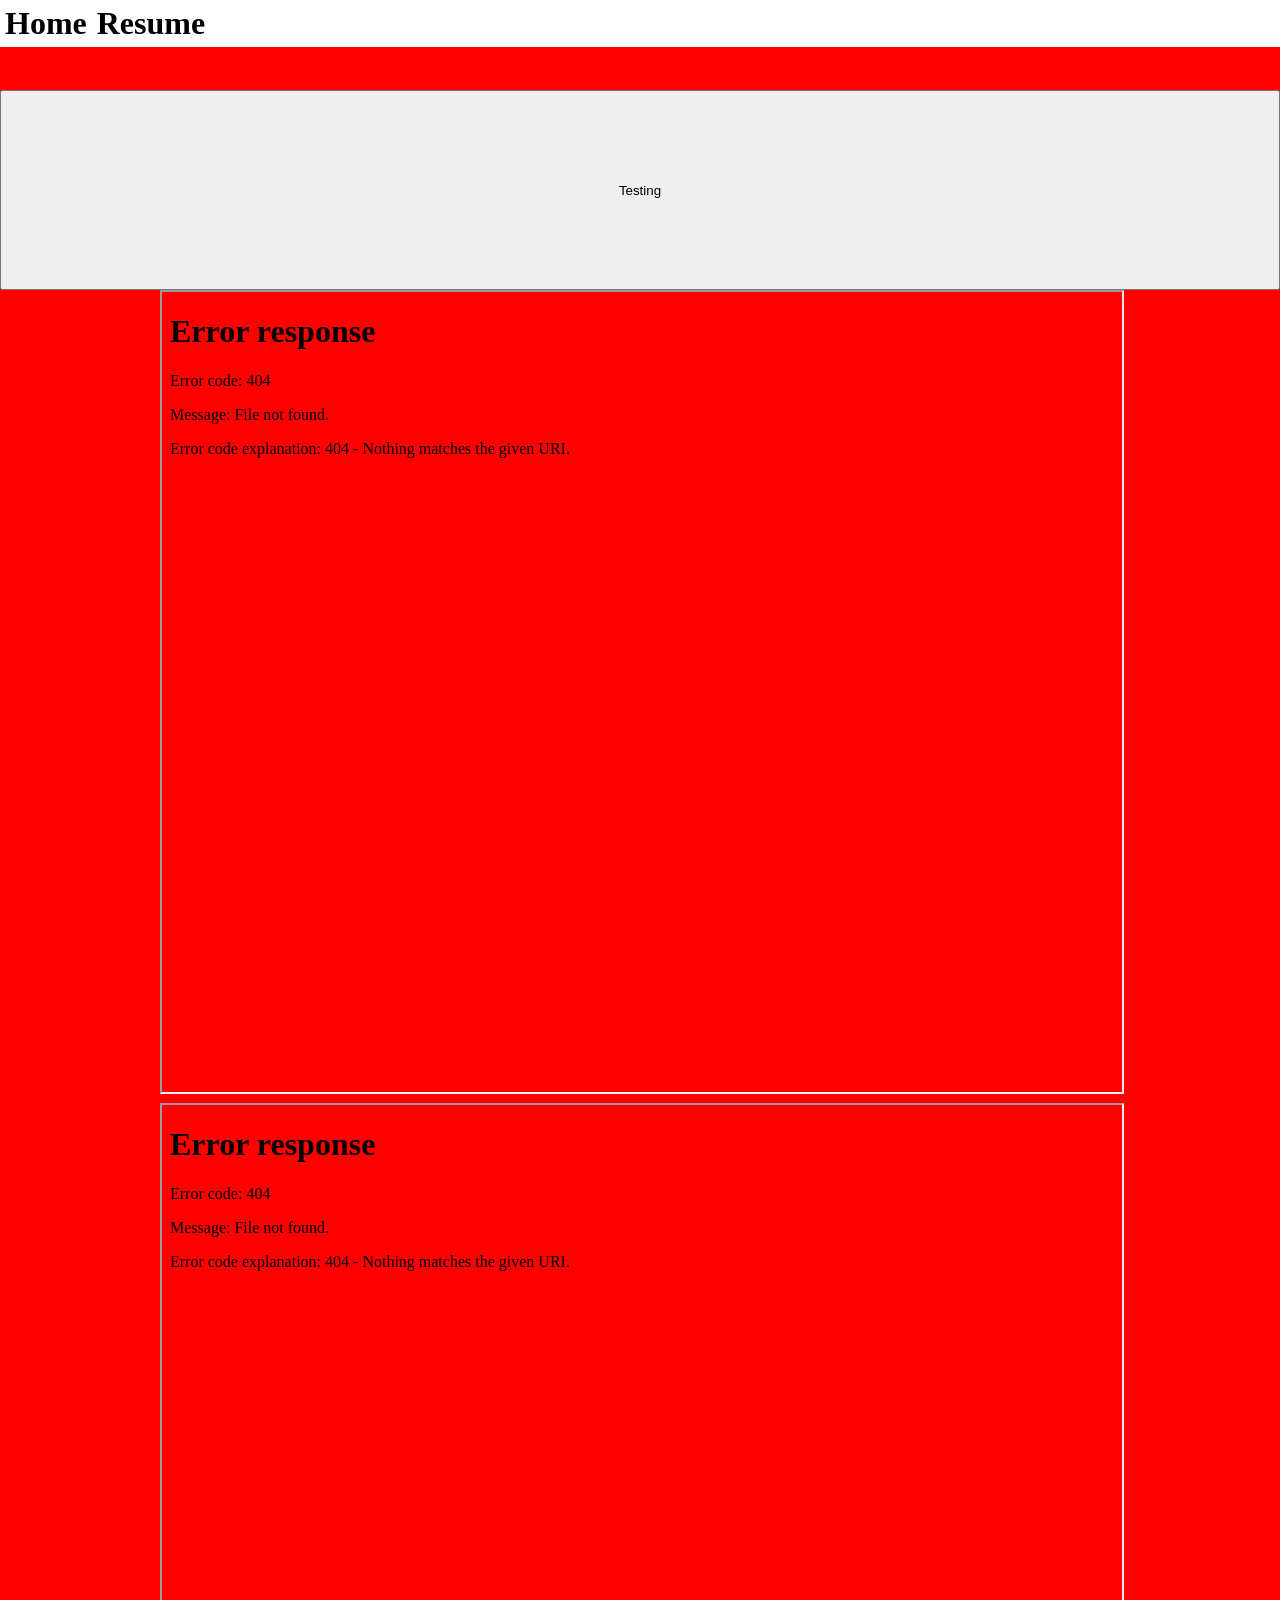
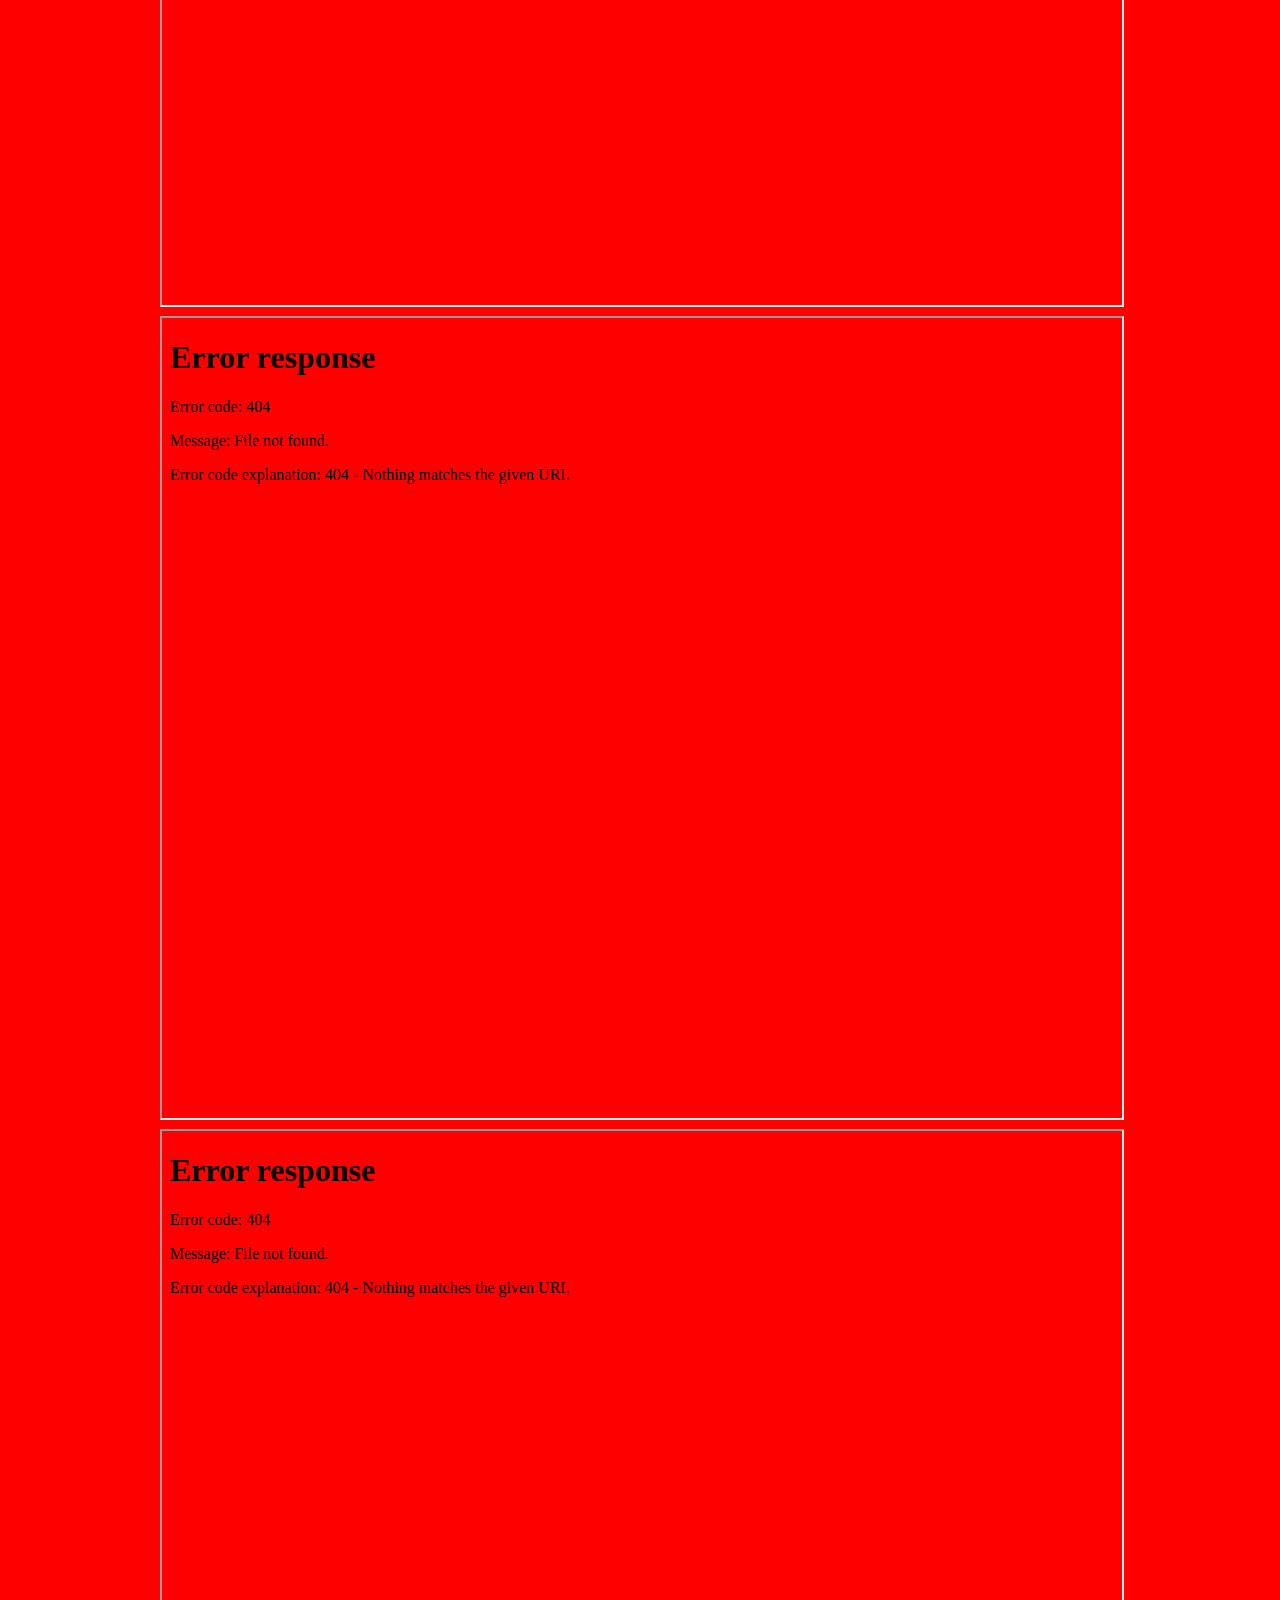
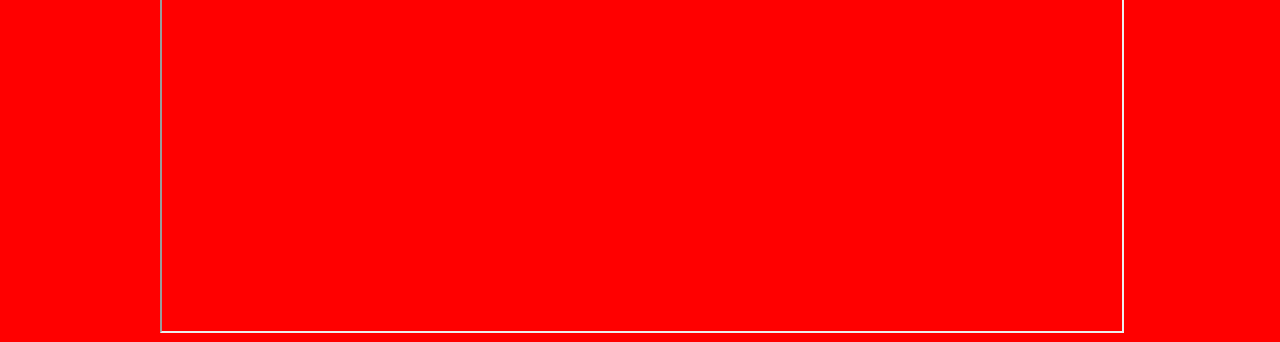
==== certifications.html @ efb2ef9a "Updating more adding cert page and starting js" ====
<html>
<head>
    <title>Bobby's Portfolio</title>
    <link rel="stylesheet" href="main.css">
</head>
<body>
    <div class="Nav-Main">
        <a href="index.html">Home</a>
        <a href="resume.html">Resume</a>
    </div>
    <div class="Home-Body">
        <button onclick="testFunction()" id="button1">Testing</button>
        <iframe id="compThinking" src="Images\Computational Thinking CERT.pdf" width="100%" height="500px">
            <p>This browser does not support PDFs. Please download it: <a href="yourfile.pdf">Download PDF</a></p>
        </iframe>
        <iframe id="dataAnalytics" src="Images\Data Analytics CERT.pdf" width="100%" height="500px">
            <p>This browser does not support PDFs. Please download it: <a href="yourfile.pdf">Download PDF</a></p>
        </iframe>
        <iframe id="databases" src="Images\Databases CERT.pdf" width="100%" height="500px">
            <p>This browser does not support PDFs. Please download it: <a href="yourfile.pdf">Download PDF</a></p>
        </iframe>
        <iframe id="htmlCSS" src="Images\HTML and CSS CERT.pdf" width="100%" height="500px">
            <p>This browser does not support PDFs. Please download it: <a href="yourfile.pdf">Download PDF</a></p>
        </iframe>
    </div>
    <script src="main.js"></script>
</body>
</html>
---- main.css ----
body {
    background-color: black;
    margin:0px;
}

.Nav-Main {
    position: fixed;
    width:100%;
    height:auto;
    background-color: white;
    display:flex;
}

.Nav-Main a {
    font-size:xx-large;
    font-weight: bold;
    color:black;
    text-decoration: none;
    padding: 5px;
}

.Home-Body {
    display:inline-block;
    padding-top: 10vh;
    background-color:red;
    width:100%;
    
}
.Home-Body iframe {
    width: 75%;
    height: 90vh;
    margin-left: 12.5%;
    margin-bottom: 1vh;
    min-height: fit-content;
    max-height: 800px;
}
button {
    width:100%;
    height: 200px;
}
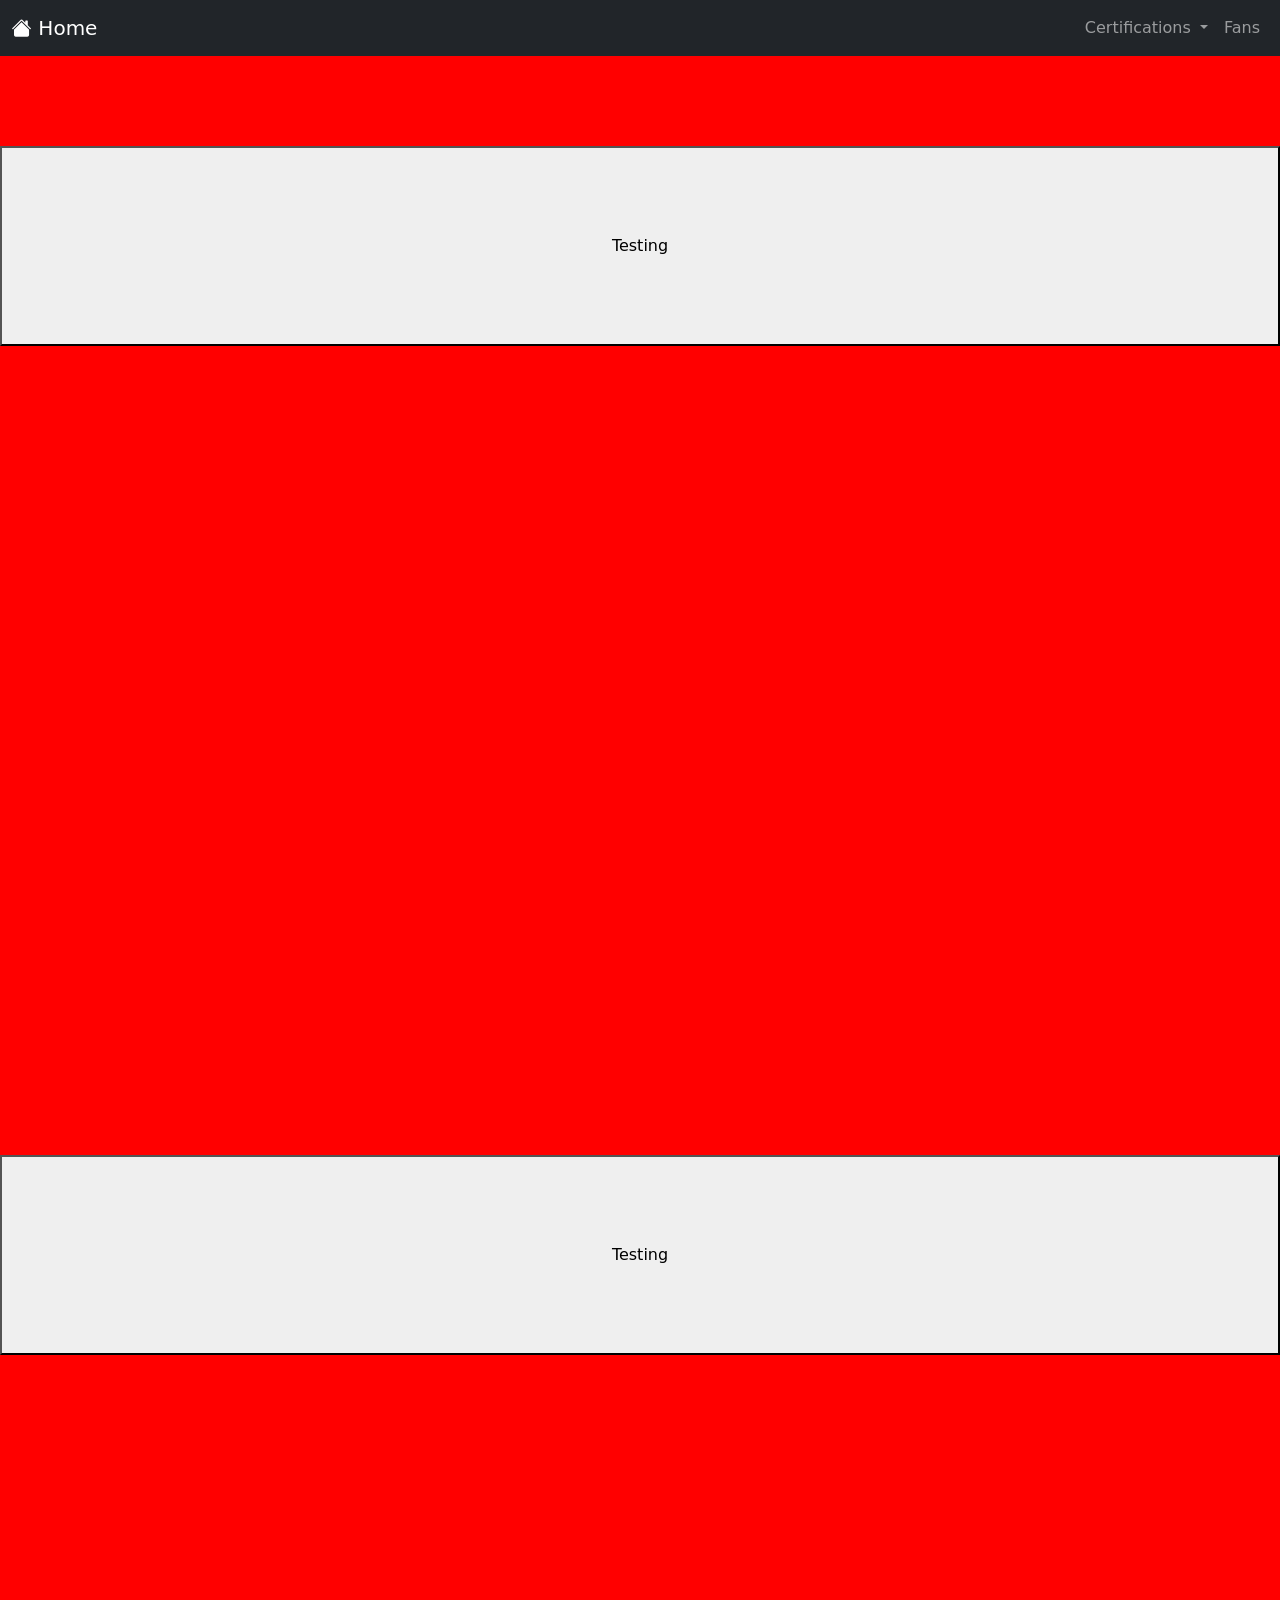
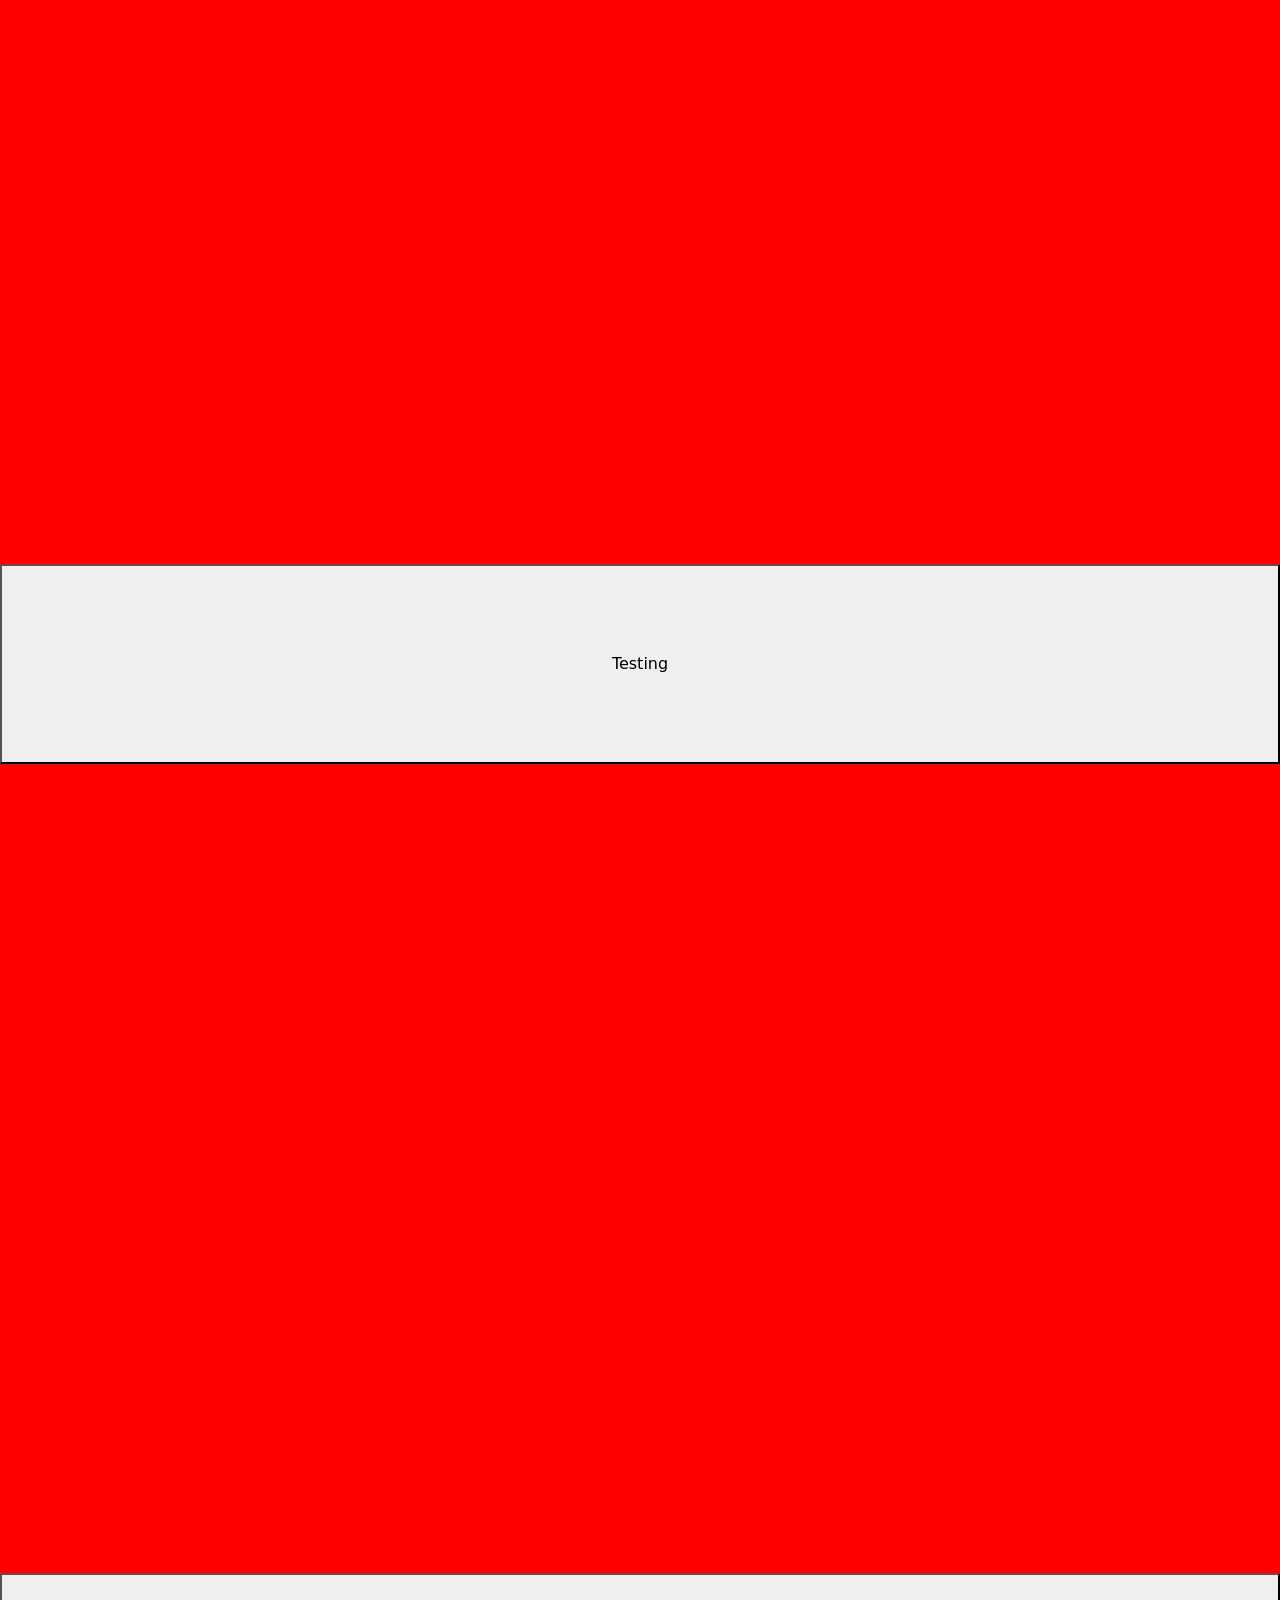
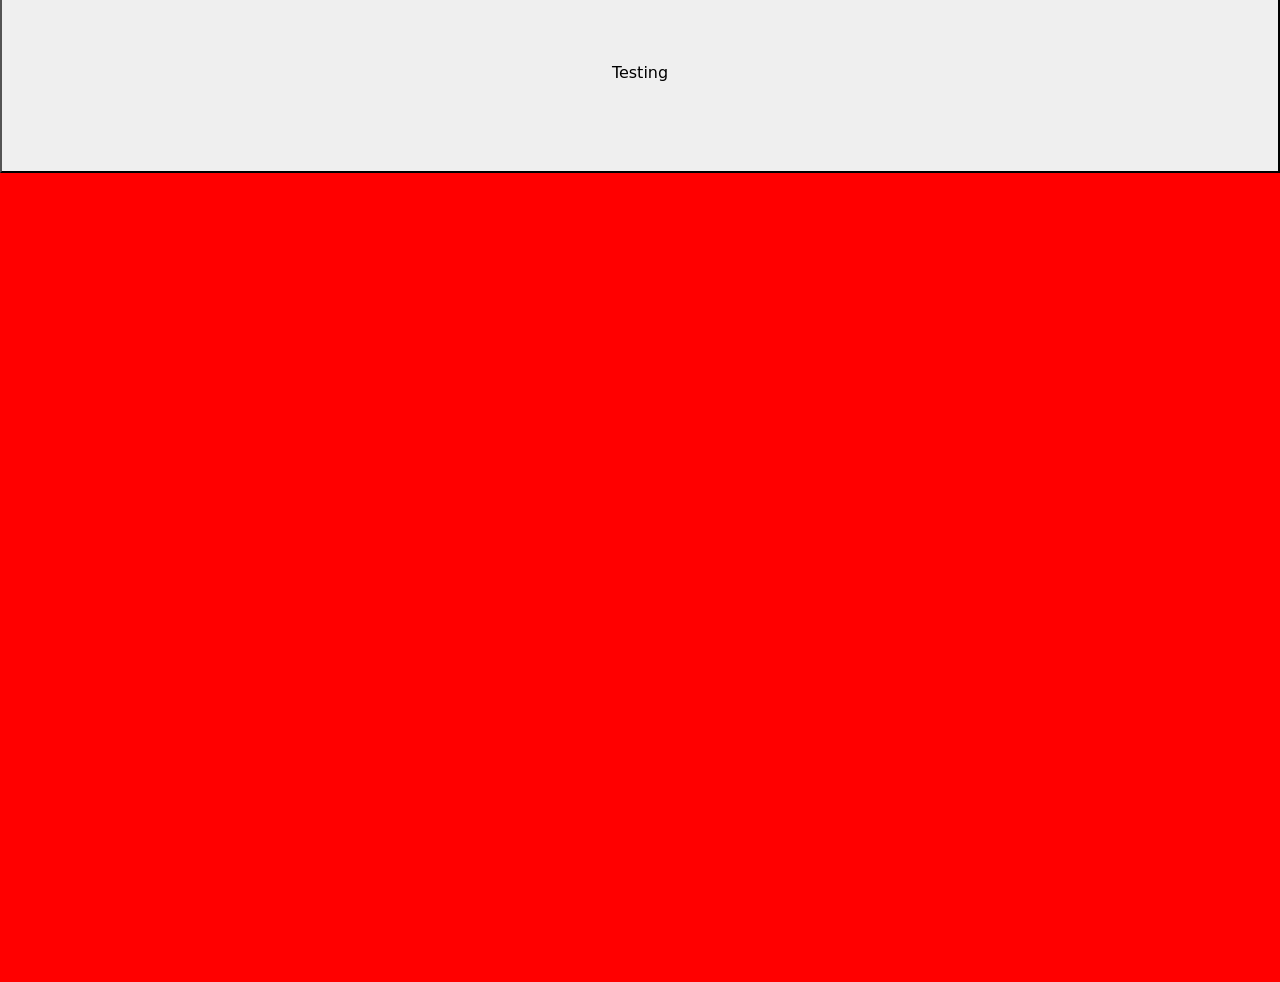
==== commit 7028f788: "The Certification pdfs were not working, changing path in an attempt to fix" ====
--- a/certifications.html
+++ b/certifications.html
@@ -1,27 +1,68 @@
 <html>
 <head>
+    <meta charset="utf-8">
+    <meta http-equiv="X-UA-Compatible" content="IE=edge">
+    <meta name="viewport" content="width=device-width, initial-scale=1">
+
+    <!-- Bootstrap CSS -->
+    <link href="https://cdn.jsdelivr.net/npm/bootstrap@5.1.3/dist/css/bootstrap.min.css" rel="stylesheet" integrity="sha384-1BmE4kWBq78iYhFldvKuhfTAU6auU8tT94WrHftjDbrCEXSU1oBoqyl2QvZ6jIW3" crossorigin="anonymous">
+    <link rel="stylesheet" href="https://cdn.jsdelivr.net/npm/bootstrap-icons@1.9.1/font/bootstrap-icons.css">
+
+    <!-- Bootstrap JavaScript -->
+    <script src="https://cdn.jsdelivr.net/npm/bootstrap@5.1.3/dist/js/bootstrap.bundle.min.js" integrity="sha384-ka7Sk0Gln4gmtz2MlQnikT1wXgYsOg+OMhuP+IlRH9sENBO0LRn5q+8nbTov4+1p" crossorigin="anonymous"></script>
+    
+
     <title>Bobby's Portfolio</title>
     <link rel="stylesheet" href="main.css">
 </head>
 <body>
-    <div class="Nav-Main">
-        <a href="index.html">Home</a>
-        <a href="resume.html">Resume</a>
-    </div>
+    <nav class="navbar sticky-top navbar-expand navbar-dark bg-dark">
+        <div class="container-fluid">
+            <a class="navbar-brand" href="index.html">
+                <i class="bi bi-house-fill"></i>
+                Home
+            </a>
+            <ul class="navbar-nav"> 
+                <li class="nav-item dropdown">
+                    <a class="nav-link dropdown-toggle" href="#" id="property-type-links" role="button" data-bs-toggle="dropdown">
+                        Certifications
+                    </a>
+                    <ul class="dropdown-menu dropdown-menu-dark">
+                        <li><a class="dropdown-item" href="certifications.html#compThinking">Computational Thinking</a></li>
+                        <li><a class="dropdown-item" href="certifications.html#dataAnalytics">Data Analytics</a></li>
+                        <li><a class="dropdown-item" href="certifications.html#databases">Databases </a></li>
+                        <li><a class="dropdown-item" href="certifications.html#htmlCSS">HTML and CSS</a></li>
+                    </ul>
+                </li>
+                <li class="nav-item">
+                    <a class="nav-link" href="fans.html">Fans</a>
+                </li>
+            </ul>
+        </div>
+    </nav>
     <div class="Home-Body">
-        <button onclick="testFunction()" id="button1">Testing</button>
-        <iframe id="compThinking" src="Images\Computational Thinking CERT.pdf" width="100%" height="500px">
-            <p>This browser does not support PDFs. Please download it: <a href="yourfile.pdf">Download PDF</a></p>
+        <div class="">
+            <button onclick="toggleVisibleIFrame('compThinking')" id="button1">Testing</button>
+            <iframe id="compThinking" src="images/Computational Thinking CERT.pdf" width="100%" height="500px">
+                <p>This browser does not support PDFs. Please download it: <a href="images/Computational Thinking CERT.pdf">Download PDF</a></p>
+            </iframe>
+        </div>
+
+        <button onclick="toggleVisibleIFrame('dataAnalytics')" id="button1">Testing</button>
+        <iframe id="dataAnalytics" src="images/Data Analytics CERT.pdf" width="100%" height="500px">
+            <p>This browser does not support PDFs. Please download it: <a href="images/Data Analytics CERT.pdf">Download PDF</a></p>
         </iframe>
-        <iframe id="dataAnalytics" src="Images\Data Analytics CERT.pdf" width="100%" height="500px">
-            <p>This browser does not support PDFs. Please download it: <a href="yourfile.pdf">Download PDF</a></p>
+
+        <button onclick="toggleVisibleIFrame('databases')" id="button1">Testing</button>
+        <iframe id="databases" src="images/Databases CERT.pdf" width="100%" height="500px">
+            <p>This browser does not support PDFs. Please download it: <a href="images/Databases CERT.pdf">Download PDF</a></p>
         </iframe>
-        <iframe id="databases" src="Images\Databases CERT.pdf" width="100%" height="500px">
-            <p>This browser does not support PDFs. Please download it: <a href="yourfile.pdf">Download PDF</a></p>
+
+        <button onclick="toggleVisibleIFrame('htmlCSS')" id="button1">Testing</button>
+        <iframe id="htmlCSS" src="images/Computational Thinking CERT.pdf" width="100%" height="500px">
+            <p>This browser does not support PDFs. Please download it: <a href="images/HTML and CSS CERT.pdf">Download PDF</a></p>
         </iframe>
-        <iframe id="htmlCSS" src="Images\HTML and CSS CERT.pdf" width="100%" height="500px">
-            <p>This browser does not support PDFs. Please download it: <a href="yourfile.pdf">Download PDF</a></p>
-        </iframe>
+        
     </div>
     <script src="main.js"></script>
 </body>
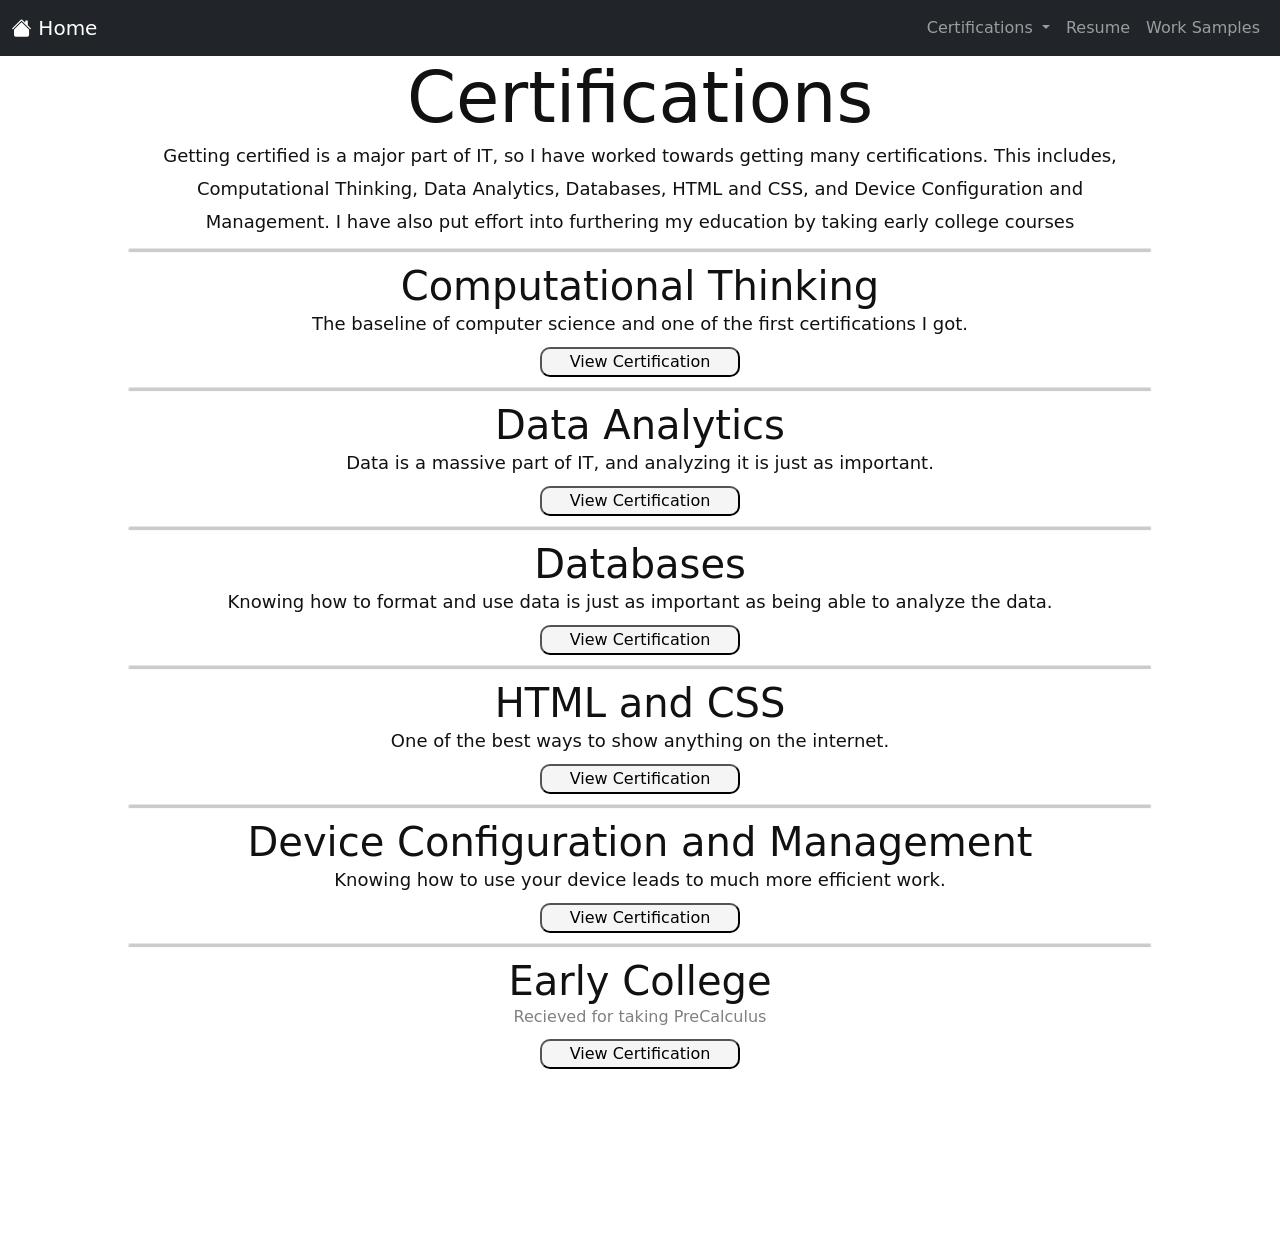
==== commit 2d9f7cdf: "no time" ====
--- a/certifications.html
+++ b/certifications.html
@@ -32,36 +32,111 @@
                         <li><a class="dropdown-item" href="certifications.html#dataAnalytics">Data Analytics</a></li>
                         <li><a class="dropdown-item" href="certifications.html#databases">Databases </a></li>
                         <li><a class="dropdown-item" href="certifications.html#htmlCSS">HTML and CSS</a></li>
+                        <li><a class="dropdown-item" href="certifications.html#deviceConfig">Device Config...</a></li>
+                        <li><a class="dropdown-item" href="certifications.html#earlyCollege">Early College</a></li>
                     </ul>
                 </li>
                 <li class="nav-item">
-                    <a class="nav-link" href="fans.html">Fans</a>
+                    <a class="nav-link" href="resume.html">Resume</a>
+                </li>
+                <li class="nav-item">
+                    <a class="nav-link" href="workSamples.html">Work Samples</a>
                 </li>
             </ul>
         </div>
     </nav>
+    
     <div class="Home-Body">
-        <div class="">
-            <button onclick="toggleVisibleIFrame('compThinking')" id="button1">Testing</button>
-            <iframe id="compThinking" src="images/Computational Thinking CERT.pdf" width="100%" height="500px">
-                <p>This browser does not support PDFs. Please download it: <a href="images/Computational Thinking CERT.pdf">Download PDF</a></p>
-            </iframe>
+        <div class="titleDiv" style="margin-bottom: 1vh;">
+            <h1>Certifications</h1>
+            <p>
+                Getting certified is a major part of IT, so I have worked towards getting many certifications. 
+                This includes, Computational Thinking, Data Analytics, Databases, HTML and CSS, and Device Configuration and Management. 
+                I have also put effort into furthering my education by taking early college courses
+            </p>
+        </div> 
+
+        <hr>
+
+        <h1>Computational Thinking</h1>
+        <p>The baseline of computer science and one of the first certifications I got.</p>
+
+        <button onclick="toggleVisibleIFrame('compThinking')" id="button1">View Certification</button>
+        <div class="container-fluid" style="padding:0px;">
+        <object id="compThinking" data="document.pdf" type="application/pdf" style="display:none;">
+            <embed src="images\Computational Thinking CERT.pdf#toolbar=0&navpanes=0&scrollbar=0" width="425" height="425" />
+        </object>
         </div>
+        
 
-        <button onclick="toggleVisibleIFrame('dataAnalytics')" id="button1">Testing</button>
-        <iframe id="dataAnalytics" src="images/Data Analytics CERT.pdf" width="100%" height="500px">
-            <p>This browser does not support PDFs. Please download it: <a href="images/Data Analytics CERT.pdf">Download PDF</a></p>
-        </iframe>
+        
+        <hr>
 
-        <button onclick="toggleVisibleIFrame('databases')" id="button1">Testing</button>
-        <iframe id="databases" src="images/Databases CERT.pdf" width="100%" height="500px">
-            <p>This browser does not support PDFs. Please download it: <a href="images/Databases CERT.pdf">Download PDF</a></p>
-        </iframe>
+        <h1>Data Analytics</h1>
+        <p>Data is a massive part of IT, and analyzing it is just as important.</p>
 
-        <button onclick="toggleVisibleIFrame('htmlCSS')" id="button1">Testing</button>
-        <iframe id="htmlCSS" src="images/Computational Thinking CERT.pdf" width="100%" height="500px">
-            <p>This browser does not support PDFs. Please download it: <a href="images/HTML and CSS CERT.pdf">Download PDF</a></p>
-        </iframe>
+        <button onclick="toggleVisibleIFrame('dataAnalytics')" id="button1">View Certification</button>
+        <div class="container-fluid" style="padding:0px;">
+        <object id="dataAnalytics" data="document.pdf" type="application/pdf">
+            <embed src="images\Data Analytics CERT.pdf#toolbar=0&navpanes=0&scrollbar=0" width="425" height="425" />
+        </object>
+        </div>
+        
+
+         
+        <hr>
+
+        <h1>Databases</h1>
+        <p>Knowing how to format and use data is just as important as being able to analyze the data.</p>
+
+        <button onclick="toggleVisibleIFrame('databases')" id="button1">View Certification</button>
+        <div class="container-fluid" style="padding:0px;">
+        <object id="databases" data="document.pdf" type="application/pdf">
+            <embed src="images\Databases CERT.pdf#toolbar=0&navpanes=0&scrollbar=0" width="425" height="425" />
+        </object>
+        </div>
+        
+ 
+        
+        <hr>
+
+        <h1>HTML and CSS</h1>
+        <p>One of the best ways to show anything on the internet.</p>
+
+        <button onclick="toggleVisibleIFrame('htmlCSS')" id="button1">View Certification</button>
+        <div class="container-fluid" style="padding:0px;">
+        <object id="htmlCSS" data="document.pdf" type="application/pdf">
+            <embed src="images\HTML and CSS CERT.pdf#toolbar=0&navpanes=0&scrollbar=0" width="425" height="425" />
+        </object>
+        </div>
+        
+
+        
+        <hr>
+
+        <h1>Device Configuration and Management</h1>
+        <p>Knowing how to use your device leads to much more efficient work.</p>
+
+        <button onclick="toggleVisibleIFrame('deviceConfig')" id="button1">View Certification</button>
+        <div class="container-fluid" style="padding:0px;">
+        <object id="deviceConfig" data="document.pdf" type="application/pdf">
+            <embed src="images\Device Configuration and Management CERT.pdf#toolbar=0&navpanes=0&scrollbar=0" width="425" height="425" />
+        </object>
+        </div>
+        
+
+        <hr>
+
+        <h1>Early College</h1>
+        <p style="color:gray; font-size:16px;">Recieved for taking PreCalculus</p>
+
+        <button onclick="toggleVisibleIFrame('earlyCollege')" id="button1">View Certification</button>
+        <div class="container-fluid" style="padding:0px;">
+        <object id="earlyCollege" data="document.pdf" type="application/pdf">
+            <embed src="images\Early College CERT.pdf#toolbar=0&navpanes=0&scrollbar=0" width="425" height="425" />
+        </object>
+        </div>
+        
         
     </div>
     <script src="main.js"></script>
--- a/main.css
+++ b/main.css
@@ -1,7 +1,5 @@
-
-
 body {
-    background-color: black;
+    background-color: rgb(255, 255, 255);
     margin:0px;
 }
 
@@ -21,22 +19,183 @@
     padding: 5px;
 }
 
+button {
+    display:flex;
+    justify-content: center;
+    width:200px;
+    height: 50px;
+    margin:10px auto;
+}
+
+.selected {
+    background-color: darkgray;
+}
+
+.titleDiv h1 {
+    font-size: calc(32px + 3vw);
+    text-align: center;
+}
+.titleDiv p{
+    font-size: calc(16px + 1vw);
+    line-height: calc(20px + 1vw);
+    text-align: center;
+}
+
+#Index-header {
+    display:flex;
+    align-items: center;
+    justify-content: center;
+    height:800px; 
+    width:100%; 
+    background-image:linear-gradient(to bottom, #766, #615243, #615243, #615243, #615243, #000);
+    h1 {
+        font-size: calc(1rem + 4vw + 4vh);
+    }
+}
+.Index-Body {
+    display:flex;
+    flex-direction: column;
+    align-items: center;
+    text-align:center;
+    padding:10px;
+}   
+
+.Index-Body p {
+    font-size: 20px;
+}
+
 .Home-Body {
     display:inline-block;
-    padding-top: 10vh;
-    background-color:red;
-    width:100%;
+    background-color:white;
+    width:100%;
+    min-height: 1200px;
+}
+
+.Home-Body object {
+    width: 75%;
+    height:57vw; 
+
+    max-width: 1060px;
+    max-height:806px;
+
+    margin: 0 auto;
+    margin-bottom: 1vh;
+
+    object-fit:scale-down;
+
+    display:none;
+}
+
+.Home-Body object embed {
+    width:100%;
+    height:100%;
+}
+
+.Home-Body button {
+    background-color: whitesmoke;
+    font-weight: 400;
+    height: fit-content;
+    border-radius: 10px;
+}
+
+.Home-Body h1, .Home-Body p {
+    width:fit-content;
+    margin:auto;
+    color:#111;
+    text-align: center;
+}
+
+.Home-Body p {
+    font-size: large;
+    font-weight: 500;
+    max-width: 75%;
+    text-align: center;
+}
+.Home-Body hr {
+    width: 80%;
+    margin:auto;
+    height: 5px;
+    margin-top: 1vb;
+    margin-bottom: 1vb;
+    border-style:inset;
+    border-radius: 10px;
+    border-width: 1px;
+    background-color:#333;
     
 }
-.Home-Body iframe {
-    width: 75%;
-    height: 90vh;
-    margin-left: 12.5%;
+
+
+.Resume-Body {
+    display: inline-block;
+    background-color:white;
+    width:100%;
+    min-height: 20vh;
+}
+#resumePDF {
+    width:min-content;
+
+    margin: 0 auto;
     margin-bottom: 1vh;
-    min-height: fit-content;
-    max-height: 800px;
-}
-button {
-    width:100%;
-    height: 200px;
-}+}
+
+#resumePDF object {
+    object-fit:fill;
+    background-size: contain;
+}
+
+#resumePDF object embed {
+    width:72vw;
+    height:96vw;
+    max-width: 825px;
+    max-height: 1065px;
+}
+
+.Resume-Body h1, .Home-Body p {
+    width:fit-content;
+    margin:auto;
+    color:#111;
+    text-align: center;
+}
+
+.Resume-Body p {
+    font-size: large;
+    font-weight: 500;
+    max-width: 75%;
+    text-align: center;
+}
+
+
+#workSamplesDiv {
+    height:100%;
+    display:grid;
+    grid-template-columns: 1fr 1fr;
+    grid-template-rows: 1fr 1fr;
+    place-items: center;
+    gap:25px;
+    margin:10px;
+}
+
+@media only screen and (max-width:1250px) {
+    #workSamplesDiv {
+        grid-template-columns: 1fr;
+        grid-template-rows: 1fr 1fr 1fr 1fr;
+    }
+}
+.workSample {
+    display: flex;
+    flex-direction: column;
+    align-items: center;
+    text-align: center;
+    background-color: #aab;
+    width:100%;
+    height:100%;
+    padding:10px;
+    border-radius: 15px;
+}
+.workSample img, 
+.workSample video, 
+.workSample iframe, 
+.workSample object {
+    max-width: 100%;
+    margin: auto 0;
+}
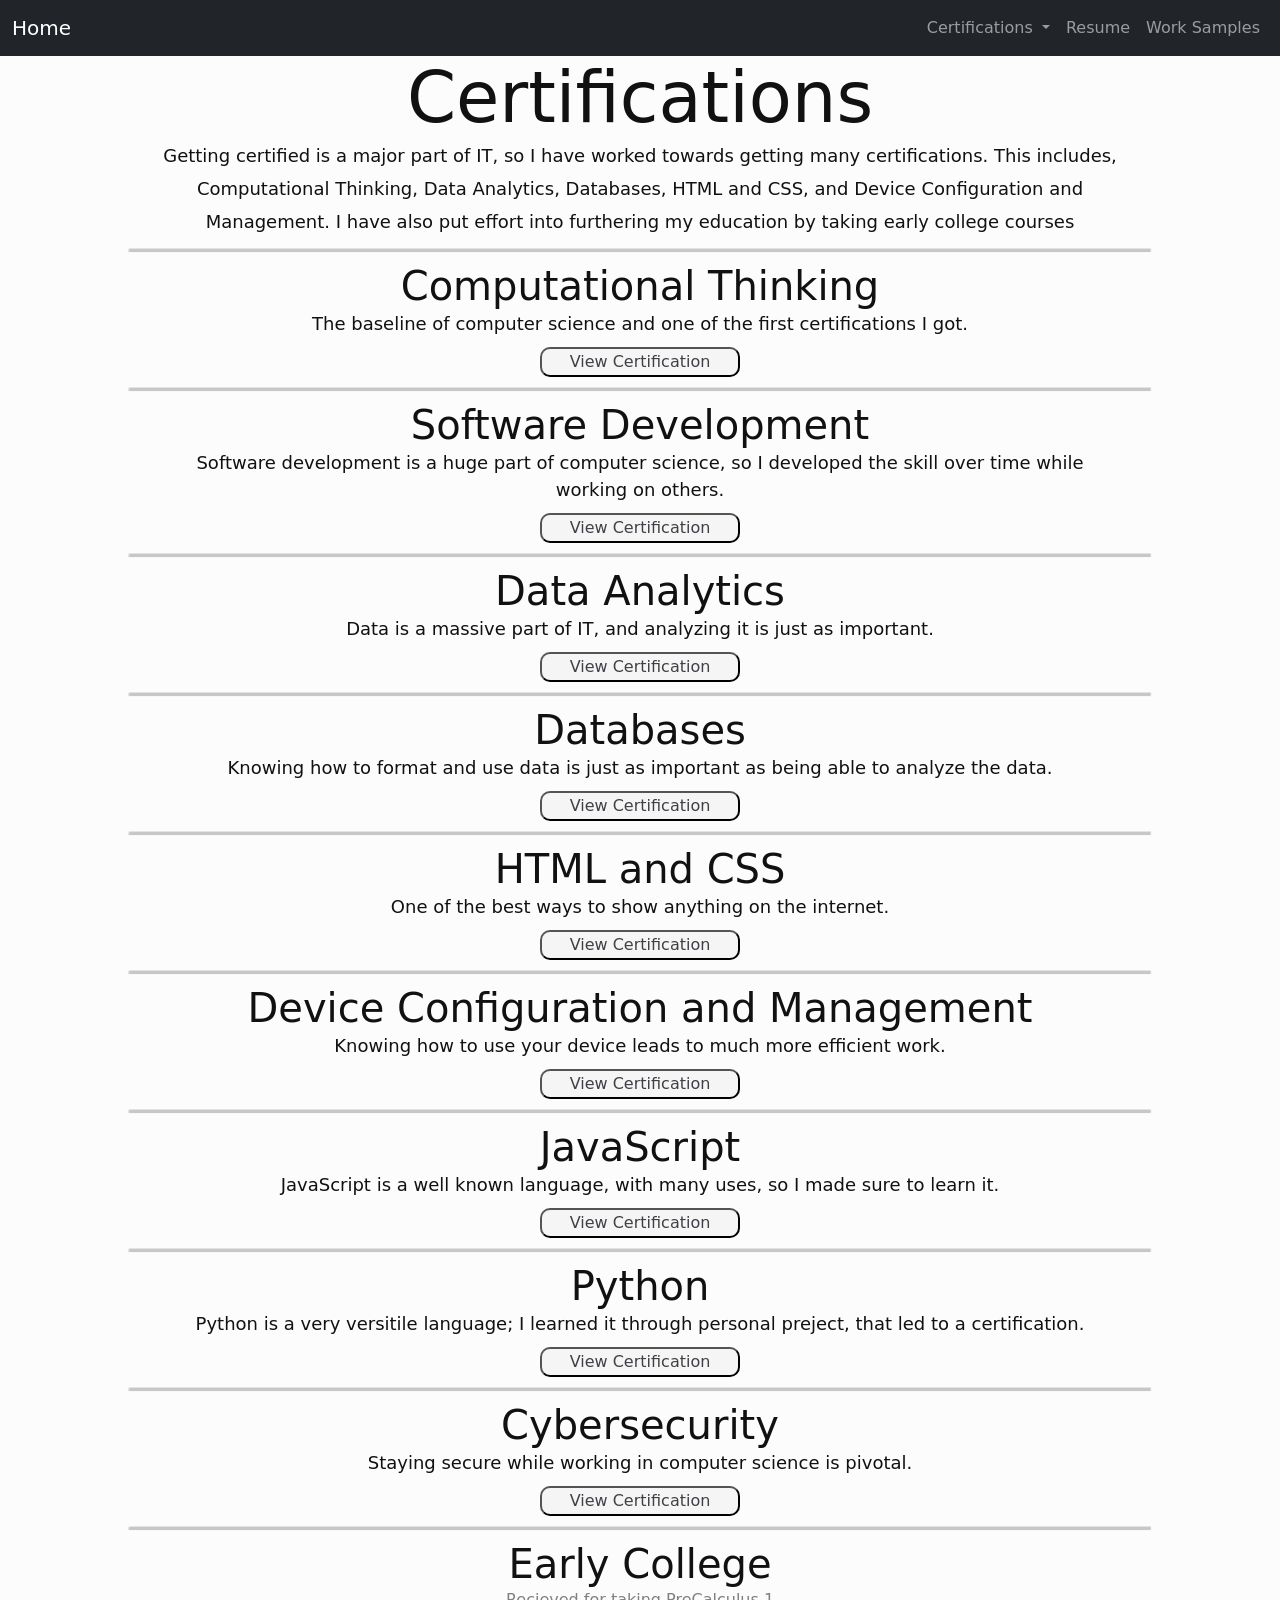
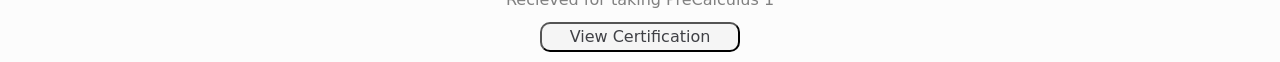
==== commit c97a1cf3: "Final push" ====
--- a/certifications.html
+++ b/certifications.html
@@ -1,144 +1,190 @@
-<html>
-<head>
-    <meta charset="utf-8">
-    <meta http-equiv="X-UA-Compatible" content="IE=edge">
-    <meta name="viewport" content="width=device-width, initial-scale=1">
-
-    <!-- Bootstrap CSS -->
-    <link href="https://cdn.jsdelivr.net/npm/bootstrap@5.1.3/dist/css/bootstrap.min.css" rel="stylesheet" integrity="sha384-1BmE4kWBq78iYhFldvKuhfTAU6auU8tT94WrHftjDbrCEXSU1oBoqyl2QvZ6jIW3" crossorigin="anonymous">
-    <link rel="stylesheet" href="https://cdn.jsdelivr.net/npm/bootstrap-icons@1.9.1/font/bootstrap-icons.css">
-
-    <!-- Bootstrap JavaScript -->
-    <script src="https://cdn.jsdelivr.net/npm/bootstrap@5.1.3/dist/js/bootstrap.bundle.min.js" integrity="sha384-ka7Sk0Gln4gmtz2MlQnikT1wXgYsOg+OMhuP+IlRH9sENBO0LRn5q+8nbTov4+1p" crossorigin="anonymous"></script>
-    
-
-    <title>Bobby's Portfolio</title>
-    <link rel="stylesheet" href="main.css">
-</head>
-<body>
-    <nav class="navbar sticky-top navbar-expand navbar-dark bg-dark">
-        <div class="container-fluid">
-            <a class="navbar-brand" href="index.html">
-                <i class="bi bi-house-fill"></i>
-                Home
-            </a>
-            <ul class="navbar-nav"> 
-                <li class="nav-item dropdown">
-                    <a class="nav-link dropdown-toggle" href="#" id="property-type-links" role="button" data-bs-toggle="dropdown">
-                        Certifications
-                    </a>
-                    <ul class="dropdown-menu dropdown-menu-dark">
-                        <li><a class="dropdown-item" href="certifications.html#compThinking">Computational Thinking</a></li>
-                        <li><a class="dropdown-item" href="certifications.html#dataAnalytics">Data Analytics</a></li>
-                        <li><a class="dropdown-item" href="certifications.html#databases">Databases </a></li>
-                        <li><a class="dropdown-item" href="certifications.html#htmlCSS">HTML and CSS</a></li>
-                        <li><a class="dropdown-item" href="certifications.html#deviceConfig">Device Config...</a></li>
-                        <li><a class="dropdown-item" href="certifications.html#earlyCollege">Early College</a></li>
-                    </ul>
-                </li>
-                <li class="nav-item">
-                    <a class="nav-link" href="resume.html">Resume</a>
-                </li>
-                <li class="nav-item">
-                    <a class="nav-link" href="workSamples.html">Work Samples</a>
-                </li>
-            </ul>
-        </div>
-    </nav>
-    
-    <div class="Home-Body">
-        <div class="titleDiv" style="margin-bottom: 1vh;">
-            <h1>Certifications</h1>
-            <p>
-                Getting certified is a major part of IT, so I have worked towards getting many certifications. 
-                This includes, Computational Thinking, Data Analytics, Databases, HTML and CSS, and Device Configuration and Management. 
-                I have also put effort into furthering my education by taking early college courses
-            </p>
-        </div> 
-
-        <hr>
-
-        <h1>Computational Thinking</h1>
-        <p>The baseline of computer science and one of the first certifications I got.</p>
-
-        <button onclick="toggleVisibleIFrame('compThinking')" id="button1">View Certification</button>
-        <div class="container-fluid" style="padding:0px;">
-        <object id="compThinking" data="document.pdf" type="application/pdf" style="display:none;">
-            <embed src="images\Computational Thinking CERT.pdf#toolbar=0&navpanes=0&scrollbar=0" width="425" height="425" />
-        </object>
-        </div>
-        
-
-        
-        <hr>
-
-        <h1>Data Analytics</h1>
-        <p>Data is a massive part of IT, and analyzing it is just as important.</p>
-
-        <button onclick="toggleVisibleIFrame('dataAnalytics')" id="button1">View Certification</button>
-        <div class="container-fluid" style="padding:0px;">
-        <object id="dataAnalytics" data="document.pdf" type="application/pdf">
-            <embed src="images\Data Analytics CERT.pdf#toolbar=0&navpanes=0&scrollbar=0" width="425" height="425" />
-        </object>
-        </div>
-        
-
-         
-        <hr>
-
-        <h1>Databases</h1>
-        <p>Knowing how to format and use data is just as important as being able to analyze the data.</p>
-
-        <button onclick="toggleVisibleIFrame('databases')" id="button1">View Certification</button>
-        <div class="container-fluid" style="padding:0px;">
-        <object id="databases" data="document.pdf" type="application/pdf">
-            <embed src="images\Databases CERT.pdf#toolbar=0&navpanes=0&scrollbar=0" width="425" height="425" />
-        </object>
-        </div>
-        
- 
-        
-        <hr>
-
-        <h1>HTML and CSS</h1>
-        <p>One of the best ways to show anything on the internet.</p>
-
-        <button onclick="toggleVisibleIFrame('htmlCSS')" id="button1">View Certification</button>
-        <div class="container-fluid" style="padding:0px;">
-        <object id="htmlCSS" data="document.pdf" type="application/pdf">
-            <embed src="images\HTML and CSS CERT.pdf#toolbar=0&navpanes=0&scrollbar=0" width="425" height="425" />
-        </object>
-        </div>
-        
-
-        
-        <hr>
-
-        <h1>Device Configuration and Management</h1>
-        <p>Knowing how to use your device leads to much more efficient work.</p>
-
-        <button onclick="toggleVisibleIFrame('deviceConfig')" id="button1">View Certification</button>
-        <div class="container-fluid" style="padding:0px;">
-        <object id="deviceConfig" data="document.pdf" type="application/pdf">
-            <embed src="images\Device Configuration and Management CERT.pdf#toolbar=0&navpanes=0&scrollbar=0" width="425" height="425" />
-        </object>
-        </div>
-        
-
-        <hr>
-
-        <h1>Early College</h1>
-        <p style="color:gray; font-size:16px;">Recieved for taking PreCalculus</p>
-
-        <button onclick="toggleVisibleIFrame('earlyCollege')" id="button1">View Certification</button>
-        <div class="container-fluid" style="padding:0px;">
-        <object id="earlyCollege" data="document.pdf" type="application/pdf">
-            <embed src="images\Early College CERT.pdf#toolbar=0&navpanes=0&scrollbar=0" width="425" height="425" />
-        </object>
-        </div>
-        
-        
-    </div>
-    <script src="main.js"></script>
-</body>
+<html>
+<head>
+    <meta charset="utf-8">
+    <meta http-equiv="X-UA-Compatible" content="IE=edge">
+    <meta name="viewport" content="width=device-width, initial-scale=1">
+
+    <!-- Bootstrap CSS -->
+    <link href="https://cdn.jsdelivr.net/npm/bootstrap@5.1.3/dist/css/bootstrap.min.css" rel="stylesheet" integrity="sha384-1BmE4kWBq78iYhFldvKuhfTAU6auU8tT94WrHftjDbrCEXSU1oBoqyl2QvZ6jIW3" crossorigin="anonymous">
+    <link rel="stylesheet" href="https://cdn.jsdelivr.net/npm/bootstrap-icons@1.9.1/font/bootstrap-icons.css">
+
+    <!-- Bootstrap JavaScript -->
+    <script src="https://cdn.jsdelivr.net/npm/bootstrap@5.1.3/dist/js/bootstrap.bundle.min.js" integrity="sha384-ka7Sk0Gln4gmtz2MlQnikT1wXgYsOg+OMhuP+IlRH9sENBO0LRn5q+8nbTov4+1p" crossorigin="anonymous"></script>
+    
+
+    <title>Bobby's Portfolio</title>
+    <link rel="stylesheet" href="main.css">
+</head>
+<body>
+    <nav class="navbar sticky-top navbar-expand navbar-dark bg-dark">
+        <div class="container-fluid">
+            <a class="navbar-brand" href="index.html">
+                Home
+            </a>
+            <ul class="navbar-nav"> 
+                <li class="nav-item dropdown">
+                    <a class="nav-link dropdown-toggle" href="#" id="property-type-links" role="button" data-bs-toggle="dropdown">
+                        Certifications
+                    </a>
+                    <ul class="dropdown-menu dropdown-menu-dark">
+                        <li><a class="dropdown-item" href="certifications.html#compThinking">Computational Thinking</a></li>
+                        <li><a class="dropdown-item" href="certifications.html#softwareDevelopment">Software Development</a></li>
+                        <li><a class="dropdown-item" href="certifications.html#dataAnalytics">Data Analytics</a></li>
+                        <li><a class="dropdown-item" href="certifications.html#databases">Databases </a></li>
+                        <li><a class="dropdown-item" href="certifications.html#htmlCSS">HTML and CSS</a></li>
+                        <li><a class="dropdown-item" href="certifications.html#deviceConfig">Device Config...</a></li>
+                        <li><a class="dropdown-item" href="certifications.html#javascript">JavaScript</a></li>
+                        <li><a class="dropdown-item" href="certifications.html#python">Python</a></li>
+                        <li><a class="dropdown-item" href="certifications.html#cybersecurity">Cybersecurity</a></li>
+                        <li><a class="dropdown-item" href="certifications.html#earlyCollege">Early College</a></li>
+                    </ul>
+                </li>
+                <li class="nav-item">
+                    <a class="nav-link" href="resume.html">Resume</a>
+                </li>
+                <li class="nav-item">
+                    <a class="nav-link" href="workSamples.html">Work Samples</a>
+                </li>
+            </ul>
+        </div>
+    </nav>
+    
+    <div class="Home-Body">
+        <div class="titleDiv" style="margin-bottom: 1vh;">
+            <h1>Certifications</h1>
+            <p>
+                Getting certified is a major part of IT, so I have worked towards getting many certifications. 
+                This includes, Computational Thinking, Data Analytics, Databases, HTML and CSS, and Device Configuration and Management. 
+                I have also put effort into furthering my education by taking early college courses
+            </p>
+        </div> 
+
+        <hr>
+
+        <h1>Computational Thinking</h1>
+        <p>The baseline of computer science and one of the first certifications I got.</p>
+
+        <button onclick="toggleVisibleIFrame('compThinking')" id="button1">View Certification</button>
+        <div class="container-fluid" style="padding:0px;">
+        <object id="compThinking" data="document.pdf" type="application/pdf" style="display:none;">
+            <embed src="images\Computational Thinking CERT.pdf#toolbar=0&navpanes=0&scrollbar=0" width="425" height="425" />
+        </object>
+        </div>
+        
+        <hr>
+
+        <h1>Software Development</h1>
+        <p>Software development is a huge part of computer science, so I developed the skill over time while working on others.</p>
+
+        <button onclick="toggleVisibleIFrame('softwareDevelopment')" id="button1">View Certification</button>
+        <div class="container-fluid" style="padding:0px;">
+        <object id="softwareDevelopment" data="document.pdf" type="application/pdf">
+            <embed src="images\Software Development CERT.pdf#toolbar=0&navpanes=0&scrollbar=0" width="425" height="425" />
+        </object>
+        </div>
+        
+        <hr>
+
+        <h1>Data Analytics</h1>
+        <p>Data is a massive part of IT, and analyzing it is just as important.</p>
+
+        <button onclick="toggleVisibleIFrame('dataAnalytics')" id="button1">View Certification</button>
+        <div class="container-fluid" style="padding:0px;">
+        <object id="dataAnalytics" data="document.pdf" type="application/pdf">
+            <embed src="images\Data Analytics CERT.pdf#toolbar=0&navpanes=0&scrollbar=0" width="425" height="425" />
+        </object>
+        </div>
+        
+
+         
+        <hr>
+
+        <h1>Databases</h1>
+        <p>Knowing how to format and use data is just as important as being able to analyze the data.</p>
+
+        <button onclick="toggleVisibleIFrame('databases')" id="button1">View Certification</button>
+        <div class="container-fluid" style="padding:0px;">
+        <object id="databases" data="document.pdf" type="application/pdf">
+            <embed src="images\Databases CERT.pdf#toolbar=0&navpanes=0&scrollbar=0" width="425" height="425" />
+        </object>
+        </div>
+        
+ 
+        
+        <hr>
+
+        <h1>HTML and CSS</h1>
+        <p>One of the best ways to show anything on the internet.</p>
+
+        <button onclick="toggleVisibleIFrame('htmlCSS')" id="button1">View Certification</button>
+        <div class="container-fluid" style="padding:0px;">
+        <object id="htmlCSS" data="document.pdf" type="application/pdf">
+            <embed src="images\HTML and CSS CERT.pdf#toolbar=0&navpanes=0&scrollbar=0" width="425" height="425" />
+        </object>
+        </div>
+        
+        <hr>
+        
+        <h1>Device Configuration and Management</h1>
+        <p>Knowing how to use your device leads to much more efficient work.</p>
+
+        <button onclick="toggleVisibleIFrame('deviceConfig')" id="button1">View Certification</button>
+        <div class="container-fluid" style="padding:0px;">
+        <object id="deviceConfig" data="document.pdf" type="application/pdf">
+            <embed src="images\Device Configuration and Management CERT.pdf#toolbar=0&navpanes=0&scrollbar=0" width="425" height="425" />
+        </object>
+        </div>
+        
+        <hr>
+
+        <h1>JavaScript</h1>
+        <p>JavaScript is a well known language, with many uses, so I made sure to learn it.</p>
+
+        <button onclick="toggleVisibleIFrame('javaScript')" id="button1">View Certification</button>
+        <div class="container-fluid" style="padding:0px;">
+        <object id="javaScript" data="document.pdf" type="application/pdf">
+            <embed src="images\Javascript CERT.pdf#toolbar=0&navpanes=0&scrollbar=0" width="425" height="425" />
+        </object>
+        </div>
+        
+        <hr>
+
+        <h1>Python</h1>
+        <p>Python is a very versitile language; I learned it through personal preject, that led to a certification.</p>
+
+        <button onclick="toggleVisibleIFrame('python')" id="button1">View Certification</button>
+        <div class="container-fluid" style="padding:0px;">
+        <object id="python" data="document.pdf" type="application/pdf">
+            <embed src="images\Python CERT.pdf#toolbar=0&navpanes=0&scrollbar=0" width="425" height="425" />
+        </object>
+        </div>
+        
+        <hr>
+
+        <h1>Cybersecurity</h1>
+        <p>Staying secure while working in computer science is pivotal.</p>
+
+        <button onclick="toggleVisibleIFrame('cybersecurity')" id="button1">View Certification</button>
+        <div class="container-fluid" style="padding:0px;">
+        <object id="cybersecurity" data="document.pdf" type="application/pdf">
+            <embed src="images\Cybersecurity CERT.pdf#toolbar=0&navpanes=0&scrollbar=0" width="425" height="425" />
+        </object>
+        </div>
+        
+        <hr>
+
+        <h1>Early College</h1>
+        <p style="color:gray; font-size:16px;">Recieved for taking PreCalculus 1</p>
+
+        <button onclick="toggleVisibleIFrame('earlyCollege')" id="button1">View Certification</button>
+        <div class="container-fluid" style="padding:0px;">
+        <object id="earlyCollege" data="document.pdf" type="application/pdf">
+            <embed src="images\Early College CERT.pdf#toolbar=0&navpanes=0&scrollbar=0" width="425" height="425" />
+        </object>
+        </div>
+        
+        
+    </div>
+    <script src="main.js"></script>
+</body>
 </html>
--- a/main.css
+++ b/main.css
@@ -1,201 +1,216 @@
-body {
-    background-color: rgb(255, 255, 255);
-    margin:0px;
-}
-
-.Nav-Main {
-    position: fixed;
-    width:100%;
-    height:auto;
-    background-color: white;
-    display:flex;
-}
-
-.Nav-Main a {
-    font-size:xx-large;
-    font-weight: bold;
-    color:black;
-    text-decoration: none;
-    padding: 5px;
-}
-
-button {
-    display:flex;
-    justify-content: center;
-    width:200px;
-    height: 50px;
-    margin:10px auto;
-}
-
-.selected {
-    background-color: darkgray;
-}
-
-.titleDiv h1 {
-    font-size: calc(32px + 3vw);
-    text-align: center;
-}
-.titleDiv p{
-    font-size: calc(16px + 1vw);
-    line-height: calc(20px + 1vw);
-    text-align: center;
-}
-
-#Index-header {
-    display:flex;
-    align-items: center;
-    justify-content: center;
-    height:800px; 
-    width:100%; 
-    background-image:linear-gradient(to bottom, #766, #615243, #615243, #615243, #615243, #000);
-    h1 {
-        font-size: calc(1rem + 4vw + 4vh);
-    }
-}
-.Index-Body {
-    display:flex;
-    flex-direction: column;
-    align-items: center;
-    text-align:center;
-    padding:10px;
-}   
-
-.Index-Body p {
-    font-size: 20px;
-}
-
-.Home-Body {
-    display:inline-block;
-    background-color:white;
-    width:100%;
-    min-height: 1200px;
-}
-
-.Home-Body object {
-    width: 75%;
-    height:57vw; 
-
-    max-width: 1060px;
-    max-height:806px;
-
-    margin: 0 auto;
-    margin-bottom: 1vh;
-
-    object-fit:scale-down;
-
-    display:none;
-}
-
-.Home-Body object embed {
-    width:100%;
-    height:100%;
-}
-
-.Home-Body button {
-    background-color: whitesmoke;
-    font-weight: 400;
-    height: fit-content;
-    border-radius: 10px;
-}
-
-.Home-Body h1, .Home-Body p {
-    width:fit-content;
-    margin:auto;
-    color:#111;
-    text-align: center;
-}
-
-.Home-Body p {
-    font-size: large;
-    font-weight: 500;
-    max-width: 75%;
-    text-align: center;
-}
-.Home-Body hr {
-    width: 80%;
-    margin:auto;
-    height: 5px;
-    margin-top: 1vb;
-    margin-bottom: 1vb;
-    border-style:inset;
-    border-radius: 10px;
-    border-width: 1px;
-    background-color:#333;
-    
-}
-
-
-.Resume-Body {
-    display: inline-block;
-    background-color:white;
-    width:100%;
-    min-height: 20vh;
-}
-#resumePDF {
-    width:min-content;
-
-    margin: 0 auto;
-    margin-bottom: 1vh;
-}
-
-#resumePDF object {
-    object-fit:fill;
-    background-size: contain;
-}
-
-#resumePDF object embed {
-    width:72vw;
-    height:96vw;
-    max-width: 825px;
-    max-height: 1065px;
-}
-
-.Resume-Body h1, .Home-Body p {
-    width:fit-content;
-    margin:auto;
-    color:#111;
-    text-align: center;
-}
-
-.Resume-Body p {
-    font-size: large;
-    font-weight: 500;
-    max-width: 75%;
-    text-align: center;
-}
-
-
-#workSamplesDiv {
-    height:100%;
-    display:grid;
-    grid-template-columns: 1fr 1fr;
-    grid-template-rows: 1fr 1fr;
-    place-items: center;
-    gap:25px;
-    margin:10px;
-}
-
-@media only screen and (max-width:1250px) {
-    #workSamplesDiv {
-        grid-template-columns: 1fr;
-        grid-template-rows: 1fr 1fr 1fr 1fr;
-    }
-}
-.workSample {
-    display: flex;
-    flex-direction: column;
-    align-items: center;
-    text-align: center;
-    background-color: #aab;
-    width:100%;
-    height:100%;
-    padding:10px;
-    border-radius: 15px;
-}
-.workSample img, 
-.workSample video, 
-.workSample iframe, 
-.workSample object {
-    max-width: 100%;
-    margin: auto 0;
-}
+:root {
+    --InkBlack: #02111B;
+    --Gunmetal: #3F4045;
+    --ShadowGray: #30292F;
+    --BlueSlate: #5D737E;
+    --LightBlue: #aab;
+    --White: #FCFCFC;
+}
+
+* {
+    color:var(--Gunmetal);
+}
+
+body {
+    margin:0px;
+    background-color:var(--White)
+}
+
+.Nav-Main {
+    position: fixed;
+    width:100%;
+    height:auto;
+    background-color: var(--White);
+    display:flex;
+    
+}
+
+.Nav-Main a {
+    font-size:xx-large;
+    font-weight: bold;
+    color:black;
+    text-decoration: none;
+    padding: 5px;
+}
+
+button {
+    display:flex;
+    justify-content: center;
+    width:200px;
+    height: 50px;
+    margin:10px auto;
+}
+
+.selected {
+    background-color: darkgray;
+}
+
+.titleDiv h1 {
+    font-size: calc(32px + 3vw);
+    text-align: center;
+}
+.titleDiv p{
+    font-size: calc(16px + 1vw);
+    line-height: calc(20px + 1vw);
+    text-align: center;
+}
+
+#Index-header {
+    display:flex;
+    align-items: center;
+    justify-content: center;
+    height:900px; 
+    width:100%; 
+    background-image:linear-gradient(to bottom, var(--White), var(--LightBlue), var(--BlueSlate));
+    h1 {
+        font-size: calc(1rem + 4vw + 4vh);
+        color: var(--Gunmetal);
+    }
+}
+
+.Index-Body {
+    display:flex;
+    flex-direction: column;
+    align-items: center;
+    text-align:center;
+    padding:10px;
+    padding-bottom: 200px;
+}   
+
+.Index-Body p {
+    font-size: 20px;
+}
+
+.Home-Body {
+    display:inline-block;
+    width:100%;
+    min-height: 1200px;
+}
+
+.Home-Body object {
+    width: 75%;
+    height:57vw; 
+
+    max-width: 1060px;
+    max-height:806px;
+
+    margin: 0 auto;
+    margin-bottom: 1vh;
+
+    object-fit:scale-down;
+
+    display:none;
+}
+
+.Home-Body object embed {
+    width:100%;
+    height:100%;
+}
+
+.Home-Body button {
+    background-color: whitesmoke;
+    font-weight: 400;
+    height: fit-content;
+    border-radius: 10px;
+}
+
+.Home-Body h1, .Home-Body p {
+    width:fit-content;
+    margin:auto;
+    color:#111;
+    text-align: center;
+}
+
+.Home-Body p {
+    font-size: large;
+    font-weight: 500;
+    max-width: 75%;
+    text-align: center;
+}
+.Home-Body hr {
+    width: 80%;
+    margin:auto;
+    height: 5px;
+    margin-top: 1vb;
+    margin-bottom: 1vb;
+    border-style:inset;
+    border-radius: 10px;
+    border-width: 1px;
+    background-color:var(--ShadowGray);
+}
+
+
+.Resume-Body {
+    display: inline-block;
+    background-color:var(--White);
+    width:100%;
+    min-height: 20vh;
+}
+#resumePDF {
+    width:min-content;
+
+    margin: 0 auto;
+    margin-bottom: 1vh;
+}
+
+#resumePDF object {
+    object-fit:fill;
+    background-size: contain;
+}
+
+#resumePDF object embed {
+    width:72vw;
+    height:96vw;
+    max-width: 825px;
+    max-height: 1065px;
+}
+
+.Resume-Body h1, .Home-Body p {
+    width:fit-content;
+    margin:auto;
+    color:#111;
+    text-align: center;
+}
+
+.Resume-Body p {
+    font-size: large;
+    font-weight: 500;
+    max-width: 75%;
+    text-align: center;
+}
+
+
+#workSamplesDiv {
+    height:100%;
+    display:grid;
+    grid-template-columns: 1fr 1fr;
+    grid-template-rows: 1fr 1fr;
+    place-items: center;
+    gap:25px;
+    margin:10px;
+}
+
+@media only screen and (max-width:1250px) {
+    #workSamplesDiv {
+        grid-template-columns: 1fr;
+        grid-template-rows: 1fr 1fr 1fr 1fr;
+    }
+}
+.workSample {
+    display: flex;
+    flex-direction: column;
+    align-items: center;
+    text-align: center;
+    background-color: var(--LightBlue);
+    width:100%;
+    height:100%;
+    padding:10px;
+    border-radius: 15px;
+}
+.workSample img, 
+.workSample video, 
+.workSample iframe, 
+.workSample object {
+    max-width: 100%;
+    margin: auto 0;
+}
